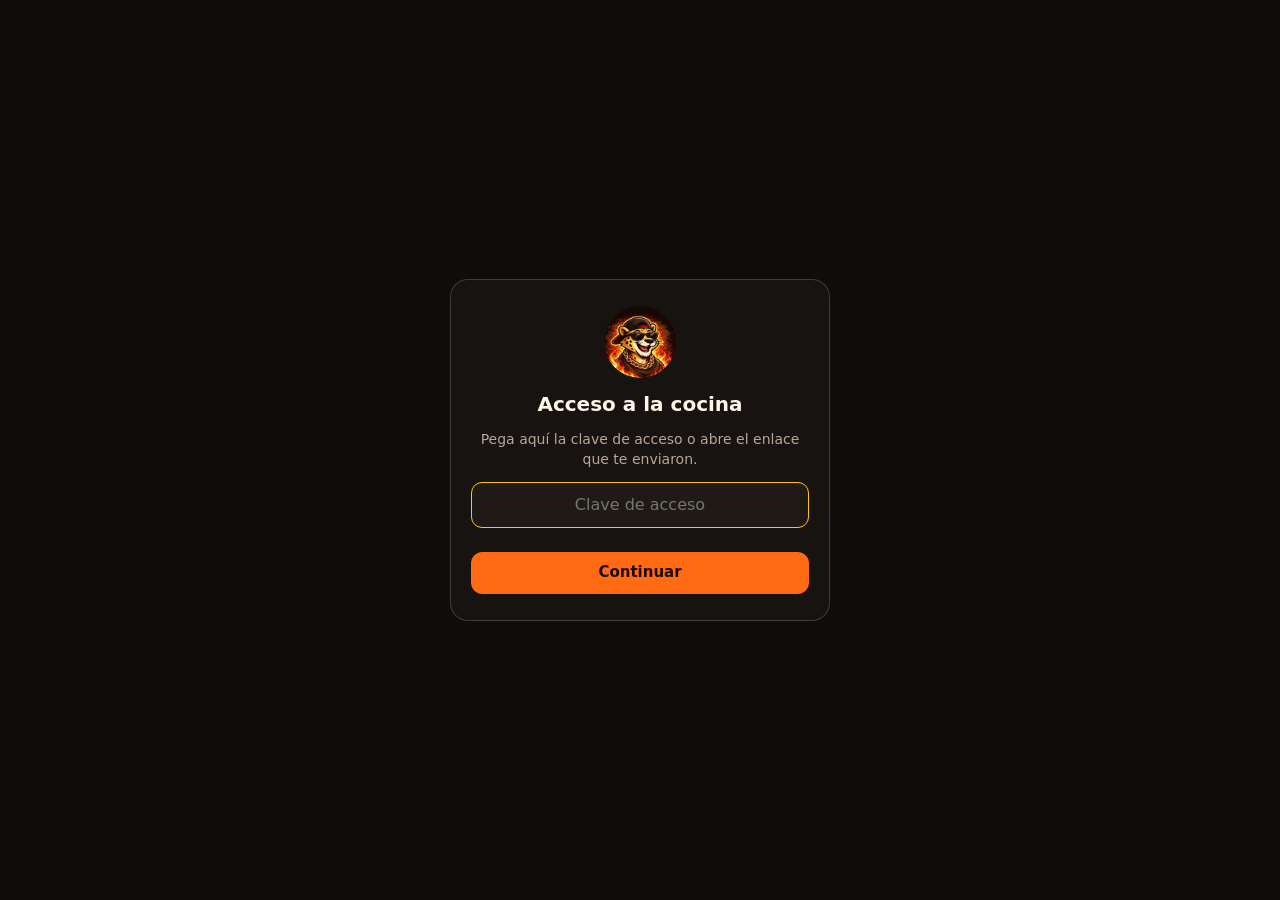
==== cocina/index.html @ 43f1ffb6 "Panel de cocina: pedidos compartidos en tiempo real entre caja y cocina - Nueva app instalable en /c" ====
<!doctype html>
<html lang="es-CO">
<head>
  <meta charset="utf-8">
  <meta name="viewport" content="width=device-width, initial-scale=1, viewport-fit=cover">
  <meta name="robots" content="noindex, nofollow">
  <meta name="theme-color" content="#0f0c0a">
  <title>DOKO Cocina</title>
  <link rel="manifest" href="manifest.webmanifest">
  <link rel="icon" type="image/png" href="../assets/img/logo-128.png">
  <link rel="apple-touch-icon" href="../assets/img/logo-192.png">
  <link rel="stylesheet" href="cocina.css">
</head>
<body data-vista="nuevo">
  <!-- Pantallas de acceso (clave y nombre) -->
  <div class="gate" data-gate hidden>
    <form class="gate__card" data-gate-form>
      <img src="../assets/img/logo-192.png" alt="" width="72" height="72">
      <h1 data-gate-title>DOKO Cocina</h1>
      <p data-gate-text></p>
      <input data-gate-input autocomplete="off" required>
      <div class="gate__quick" data-gate-quick></div>
      <button class="btn btn--primary btn--block" type="submit">Continuar</button>
    </form>
  </div>

  <header class="top">
    <div class="top__brand">
      <img src="../assets/img/logo-128.png" alt="" width="34" height="34">
      <div>
        <strong>DOKO Cocina</strong>
        <span class="conn" data-conexion><i></i><span>Conectando…</span></span>
      </div>
    </div>
    <div class="top__actions">
      <button class="chip" type="button" data-cambiar-nombre title="Cambiar mi nombre"><span data-mi-nombre>—</span></button>
      <button class="icon-btn" type="button" data-sonido title="Sonido para pedidos nuevos" aria-pressed="false">
        <svg viewBox="0 0 24 24" aria-hidden="true"><path d="M6 9H3v6h3l5 4V5L6 9Z"/><path class="on" d="M15.5 8.5a5 5 0 0 1 0 7M18.5 5.5a9 9 0 0 1 0 13"/><path class="off" d="m16 9 5 6m0-6-5 6"/></svg>
      </button>
      <button class="btn btn--primary" type="button" data-nuevo>
        <svg viewBox="0 0 24 24" aria-hidden="true"><path d="M12 5v14M5 12h14"/></svg><span>Nuevo pedido</span>
      </button>
    </div>
  </header>

  <div class="demo" data-demo hidden>
    <strong>Modo de prueba.</strong> Los pedidos solo se guardan en este navegador. Para compartirlos con la cocina hay que conectar Firebase (ver <code>cocina/LEEME.md</code>).
  </div>

  <nav class="tabs" aria-label="Estados de los pedidos">
    <button type="button" data-tab="nuevo" aria-selected="true">Nuevos <b data-count="nuevo">0</b></button>
    <button type="button" data-tab="preparando">Preparando <b data-count="preparando">0</b></button>
    <button type="button" data-tab="listo">Listos <b data-count="listo">0</b></button>
    <button type="button" data-tab="historial">Entregados <b data-count="historial">0</b></button>
  </nav>

  <main class="board">
    <section class="col" data-col="nuevo"><h2>Nuevos</h2><div class="col__list" data-list="nuevo"></div></section>
    <section class="col" data-col="preparando"><h2>Preparando</h2><div class="col__list" data-list="preparando"></div></section>
    <section class="col" data-col="listo"><h2>Listos</h2><div class="col__list" data-list="listo"></div></section>
    <section class="col col--hist" data-col="historial"><h2>Entregados y cancelados hoy</h2><div class="col__list" data-list="historial"></div></section>
  </main>

  <!-- Crear / editar pedido -->
  <dialog class="editor" data-editor aria-labelledby="editor-title">
    <div class="editor__box">
      <header class="editor__head">
        <h2 id="editor-title" data-editor-title>Nuevo pedido</h2>
        <div class="seg seg--panes" data-panes>
          <button type="button" data-pane="catalogo" aria-selected="true">Productos</button>
          <button type="button" data-pane="pedido" aria-selected="false">Pedido <b data-items-count>0</b></button>
        </div>
        <button class="icon-btn" type="button" data-cerrar-editor aria-label="Cerrar">
          <svg viewBox="0 0 24 24" aria-hidden="true"><path d="M6 6l12 12M18 6 6 18"/></svg>
        </button>
      </header>
      <div class="editor__body" data-editor-body>
        <section class="pane pane--catalogo" data-pane-el="catalogo">
          <div class="catalogo" data-catalogo>
            <input class="search" type="search" placeholder="Buscar producto…" data-buscar aria-label="Buscar producto">
            <div class="cats" data-cats></div>
            <div class="prods" data-prods></div>
          </div>
          <div class="config" data-config hidden></div>
        </section>
        <section class="pane pane--pedido" data-pane-el="pedido">
          <div class="items" data-items></div>
          <form class="datos" data-datos autocomplete="off">
            <div class="row2">
              <label>Cliente<input name="cliente" maxlength="60" placeholder="Nombre"></label>
              <label>Teléfono<input name="telefono" maxlength="30" inputmode="tel" placeholder="Opcional"></label>
            </div>
            <div class="seg" data-tipo>
              <button type="button" data-valor="domicilio" aria-selected="true">🛵 Domicilio</button>
              <button type="button" data-valor="recoger" aria-selected="false">🛍️ Recoger</button>
            </div>
            <div class="row2" data-domicilio>
              <label>Dirección<input name="direccion" maxlength="120" placeholder="Calle, número, apto"></label>
              <label>Barrio<input name="barrio" maxlength="60"></label>
            </div>
            <div class="pagos" data-pagos></div>
            <label>Notas para la cocina<textarea name="notas" rows="2" maxlength="300" placeholder="Ej: salsas aparte, cliente alérgico a…"></textarea></label>
          </form>
        </section>
      </div>
      <footer class="editor__foot">
        <button class="btn btn--ghost btn--danger" type="button" data-eliminar hidden>Eliminar</button>
        <div class="total">Total <strong data-total>$0</strong></div>
        <button class="btn btn--primary" type="button" data-guardar>Enviar a cocina</button>
      </footer>
    </div>
  </dialog>

  <div class="toasts" data-toasts aria-live="polite"></div>
  <script type="module" src="cocina.js"></script>
</body>
</html>
---- cocina/cocina.css ----
/* DOKO Cocina — panel de pedidos. Sin fuentes externas para que cargue rápido. */
:root {
  --bg: #0f0c0a;
  --bg-2: #171310;
  --card: #201a16;
  --card-2: #2a221d;
  --line: rgba(255, 236, 214, 0.1);
  --line-2: rgba(255, 236, 214, 0.18);
  --text: #fff6ea;
  --muted: #b8a796;
  --dim: #85766a;
  --orange: #ff6a13;
  --gold: #ffc21a;
  --green: #2fd27a;
  --red: #ef4136;
  --blue: #5aa9ff;
  --radius: 14px;
  --top-h: 60px;
  font-family: system-ui, -apple-system, 'Segoe UI', Roboto, 'Helvetica Neue', Arial, sans-serif;
}
*, *::before, *::after { box-sizing: border-box; }
html, body { margin: 0; background: var(--bg); color: var(--text); }
body { font-size: 15px; line-height: 1.4; -webkit-font-smoothing: antialiased; -webkit-tap-highlight-color: transparent; }
button, input, textarea { font: inherit; color: inherit; }
button { cursor: pointer; background: none; border: 0; padding: 0; }
h1, h2, h3, p { margin: 0; }
svg { width: 1em; height: 1em; fill: none; stroke: currentColor; stroke-width: 2; stroke-linecap: round; stroke-linejoin: round; flex: none; }
[hidden] { display: none !important; }
:focus-visible { outline: 2px solid var(--gold); outline-offset: 2px; }

/* ---------- Botones ---------- */
.btn {
  display: inline-flex; align-items: center; justify-content: center; gap: 6px;
  min-height: 42px; padding: 0 16px; border-radius: 11px; font-weight: 700; white-space: nowrap;
  background: var(--card-2); border: 1px solid var(--line-2); transition: transform 0.12s, background-color 0.15s;
}
.btn:active { transform: scale(0.97); }
.btn svg { font-size: 18px; stroke-width: 2.6; }
.btn--primary { background: var(--orange); border-color: var(--orange); color: #1b0b02; }
.btn--ok { background: var(--green); border-color: var(--green); color: #032013; }
.btn--gold { background: var(--gold); border-color: var(--gold); color: #1f1300; }
.btn--ghost { background: transparent; }
.btn--danger { color: #ff8a82; border-color: rgba(239, 65, 54, 0.45); }
.btn--block { width: 100%; }
.btn--sm { min-height: 34px; padding: 0 11px; font-size: 13px; border-radius: 9px; }
.icon-btn { width: 42px; height: 42px; display: grid; place-items: center; border-radius: 11px; border: 1px solid var(--line-2); font-size: 20px; }
.chip { height: 34px; padding: 0 12px; border-radius: 999px; border: 1px solid var(--line-2); font-size: 13px; font-weight: 600; color: var(--muted); max-width: 140px; overflow: hidden; text-overflow: ellipsis; white-space: nowrap; }

/* ---------- Encabezado ---------- */
.top {
  position: sticky; top: 0; z-index: 20; height: var(--top-h);
  display: flex; align-items: center; justify-content: space-between; gap: 10px; padding: 0 14px;
  background: rgba(15, 12, 10, 0.94); backdrop-filter: blur(10px); border-bottom: 1px solid var(--line);
}
.top__brand { display: flex; align-items: center; gap: 10px; min-width: 0; }
.top__brand img { border-radius: 50%; }
.top__brand strong { display: block; font-size: 15px; letter-spacing: 0.02em; }
.top__actions { display: flex; align-items: center; gap: 8px; }
.conn { display: inline-flex; align-items: center; gap: 6px; font-size: 12px; color: var(--muted); }
.conn i { width: 8px; height: 8px; border-radius: 50%; background: var(--dim); }
.conn.is-ok i { background: var(--green); box-shadow: 0 0 0 3px rgba(47, 210, 122, 0.2); }
.conn.is-warn i { background: var(--gold); }
.conn.is-bad i { background: var(--red); }
[data-sonido] .off { display: block; }
[data-sonido] .on { display: none; }
[data-sonido][aria-pressed='true'] { color: var(--gold); border-color: rgba(255, 194, 26, 0.5); }
[data-sonido][aria-pressed='true'] .on { display: block; }
[data-sonido][aria-pressed='true'] .off { display: none; }
@media (max-width: 560px) {
  [data-nuevo] span { display: none; }
  [data-nuevo] { width: 42px; padding: 0; }
  .chip { max-width: 92px; }
}

.demo { margin: 10px 14px 0; padding: 10px 12px; border-radius: 10px; font-size: 13px; color: #ffe3a3; background: rgba(255, 194, 26, 0.1); border: 1px solid rgba(255, 194, 26, 0.3); }
.demo code { font-size: 12px; }

/* ---------- Pestañas y tablero ---------- */
.tabs { display: flex; gap: 6px; padding: 10px 14px; overflow-x: auto; scrollbar-width: none; }
.tabs::-webkit-scrollbar { display: none; }
.tabs button {
  display: inline-flex; align-items: center; gap: 7px; height: 38px; padding: 0 14px; border-radius: 999px;
  border: 1px solid var(--line-2); color: var(--muted); font-weight: 700; font-size: 14px; white-space: nowrap;
}
.tabs b { min-width: 22px; height: 22px; padding: 0 6px; display: grid; place-items: center; border-radius: 999px; background: var(--card-2); color: var(--text); font-size: 12px; }
.tabs button[aria-selected='true'] { background: var(--text); color: var(--bg); border-color: var(--text); }
.tabs button[aria-selected='true'] b { background: var(--bg); color: var(--text); }
.tabs [data-tab='nuevo'] b.has { background: var(--gold); color: #1f1300; }

.board { display: grid; gap: 14px; padding: 4px 14px 40px; align-items: start; }
.col { display: none; flex-direction: column; gap: 10px; min-width: 0; }
.col h2 { display: none; font-size: 13px; text-transform: uppercase; letter-spacing: 0.1em; color: var(--muted); padding: 2px 2px 0; }
.col__list { display: grid; gap: 10px; }
body[data-vista='nuevo'] [data-col='nuevo'],
body[data-vista='preparando'] [data-col='preparando'],
body[data-vista='listo'] [data-col='listo'],
body[data-vista='historial'] [data-col='historial'] { display: flex; }
@media (min-width: 980px) {
  body:not([data-vista='historial']) .board { grid-template-columns: repeat(3, minmax(0, 1fr)); }
  body:not([data-vista='historial']) .col:not(.col--hist) { display: flex; }
  .col h2 { display: block; }
  body[data-vista='historial'] .col__list { grid-template-columns: repeat(auto-fill, minmax(300px, 1fr)); }
}
.empty { padding: 28px 12px; text-align: center; color: var(--dim); border: 1px dashed var(--line-2); border-radius: var(--radius); font-size: 14px; }

/* ---------- Tarjeta de pedido ---------- */
.order {
  position: relative; display: grid; gap: 10px; padding: 14px; border-radius: var(--radius);
  background: var(--card); border: 1px solid var(--line); border-left: 4px solid var(--gold);
  animation: llega 0.35s ease;
}
@keyframes llega { from { opacity: 0; transform: translateY(6px); } }
.order[data-estado='preparando'] { border-left-color: var(--orange); }
.order[data-estado='listo'] { border-left-color: var(--green); }
.order[data-estado='entregado'] { border-left-color: var(--dim); opacity: 0.85; }
.order[data-estado='cancelado'] { border-left-color: var(--red); opacity: 0.7; }
.order.is-flash { animation: flash 1.2s ease 2; }
@keyframes flash { 50% { box-shadow: 0 0 0 3px var(--gold); } }
.order__head { display: flex; align-items: center; gap: 10px; }
.order__num { font-size: 24px; font-weight: 800; letter-spacing: -0.02em; line-height: 1; }
.order__tipo { font-size: 12px; font-weight: 700; padding: 4px 8px; border-radius: 999px; background: var(--card-2); color: var(--muted); }
.order__time { margin-left: auto; font-size: 13px; font-weight: 700; color: var(--muted); font-variant-numeric: tabular-nums; }
.order__time.is-warn { color: var(--gold); }
.order__time.is-late { color: var(--red); }
.order__cliente { font-size: 14px; color: var(--muted); }
.order__cliente strong { color: var(--text); }
.order__badge { display: inline-block; margin-left: 6px; padding: 2px 7px; border-radius: 6px; font-size: 11px; font-weight: 800; background: var(--blue); color: #021b33; vertical-align: 1px; }
.order__badge--cancel { background: var(--red); color: #fff; }
.order__items { list-style: none; margin: 0; padding: 10px 0 0; border-top: 1px solid var(--line); display: grid; gap: 8px; }
.order__items li { display: grid; grid-template-columns: auto 1fr; gap: 2px 8px; }
.order__qty { font-weight: 800; color: var(--gold); font-size: 16px; }
.order__name { font-weight: 700; font-size: 16px; }
.order__det { grid-column: 2; font-size: 13px; color: var(--muted); }
.order__det em { color: #ffd98a; font-style: normal; }
.order__nota { padding: 8px 10px; border-radius: 9px; background: rgba(255, 194, 26, 0.1); color: #ffe3a3; font-size: 14px; }
.order__foot { display: flex; align-items: center; gap: 8px; flex-wrap: wrap; }
.order__meta { font-size: 12px; color: var(--dim); }
.order__total { font-weight: 800; font-size: 14px; margin-right: auto; }
.order__actions { display: flex; gap: 6px; margin-left: auto; }
.order__actions .btn--main { min-width: 120px; }

/* ---------- Editor (crear / editar pedido) ---------- */
dialog { padding: 0; border: 0; color: var(--text); background: transparent; max-width: none; max-height: none; }
dialog::backdrop { background: rgba(0, 0, 0, 0.6); }
.editor { width: 100vw; height: 100dvh; margin: 0; }
@media (min-width: 900px) { .editor { width: min(1180px, 96vw); height: min(860px, 94dvh); margin: auto; } }
.editor__box { display: flex; flex-direction: column; height: 100%; background: var(--bg-2); border: 1px solid var(--line-2); }
@media (min-width: 900px) { .editor__box { border-radius: 18px; overflow: hidden; } }
.editor__head { display: flex; align-items: center; gap: 10px; padding: 10px 12px; border-bottom: 1px solid var(--line); }
.editor__head h2 { font-size: 17px; margin-right: auto; white-space: nowrap; }
.editor__body { flex: 1; min-height: 0; display: grid; }
@media (min-width: 900px) { .editor__body { grid-template-columns: 1.15fr 1fr; } }
.pane { min-height: 0; min-width: 0; overflow-x: hidden; overflow-y: auto; padding: 12px; overscroll-behavior: contain; }
.pane--pedido { border-left: 1px solid var(--line); display: flex; flex-direction: column; gap: 14px; }
@media (max-width: 899px) {
  .editor__body[data-pane='catalogo'] .pane--pedido,
  .editor__body[data-pane='pedido'] .pane--catalogo { display: none; }
  .pane--pedido { border-left: 0; }
}
@media (min-width: 900px) { .editor .seg--panes { display: none; } }
.editor__foot { display: flex; align-items: center; gap: 10px; padding: 10px 12px calc(10px + env(safe-area-inset-bottom)); border-top: 1px solid var(--line); background: var(--bg); }
.total { margin-left: auto; font-size: 14px; color: var(--muted); }
.total strong { color: var(--text); font-size: 20px; margin-left: 4px; }

.seg { display: inline-flex; padding: 3px; border-radius: 11px; background: var(--card); border: 1px solid var(--line); gap: 3px; }
.seg button { height: 34px; padding: 0 12px; border-radius: 8px; font-weight: 700; font-size: 14px; color: var(--muted); white-space: nowrap; }
.seg button[aria-selected='true'] { background: var(--text); color: var(--bg); }
.seg b { margin-left: 4px; padding: 1px 6px; border-radius: 999px; background: var(--orange); color: #1b0b02; font-size: 12px; }

.search { width: 100%; height: 42px; padding: 0 12px; border-radius: 11px; background: var(--card); border: 1px solid var(--line-2); outline: none; }
.search:focus { border-color: var(--gold); }
.cats { display: flex; gap: 6px; margin: 10px 0; overflow-x: auto; scrollbar-width: none; }
.cats button { height: 32px; padding: 0 12px; border-radius: 999px; border: 1px solid var(--line-2); font-size: 13px; font-weight: 700; color: var(--muted); white-space: nowrap; }
.cats button[aria-selected='true'] { background: var(--card-2); color: var(--text); border-color: var(--gold); }
.prods, .items, .col__list { grid-template-columns: minmax(0, 1fr); }
.prods { display: grid; gap: 6px; }
.prods h3 { font-size: 12px; text-transform: uppercase; letter-spacing: 0.1em; color: var(--dim); margin: 10px 2px 2px; }
.prod {
  display: flex; align-items: center; gap: 10px; width: 100%; padding: 10px 10px 10px 12px; text-align: left;
  border-radius: 11px; background: var(--card); border: 1px solid var(--line);
}
.prod:hover { border-color: var(--line-2); }
.prod__name { flex: 1; font-weight: 700; min-width: 0; }
.prod__name small { display: block; font-weight: 500; font-size: 12px; color: var(--dim); white-space: nowrap; overflow: hidden; text-overflow: ellipsis; }
.prod__price { font-weight: 700; color: var(--gold); font-size: 14px; }
.prod__add { width: 34px; height: 34px; display: grid; place-items: center; border-radius: 9px; background: var(--orange); color: #1b0b02; font-size: 18px; }
.prod__add svg { stroke-width: 2.8; }
.prod__count { font-size: 12px; font-weight: 800; color: var(--green); }

.config { display: flex; flex-direction: column; gap: 14px; }
.config__back { align-self: flex-start; }
.config__title { font-size: 20px; font-weight: 800; }
.config__desc { color: var(--muted); font-size: 13px; }
.config h4 { margin: 0 0 6px; font-size: 13px; color: var(--muted); text-transform: uppercase; letter-spacing: 0.08em; }
.opts { display: flex; flex-wrap: wrap; gap: 6px; }
.opt { padding: 8px 12px; border-radius: 10px; border: 1px solid var(--line-2); font-size: 14px; font-weight: 600; text-align: left; }
.opt small { color: var(--gold); font-weight: 700; margin-left: 4px; }
.opt[aria-pressed='true'] { background: rgba(255, 106, 19, 0.16); border-color: var(--orange); color: var(--text); }
.config input, .datos input, .datos textarea {
  width: 100%; padding: 10px 12px; border-radius: 10px; background: var(--card); border: 1px solid var(--line-2); outline: none; resize: vertical;
}
.config input:focus, .datos input:focus, .datos textarea:focus { border-color: var(--gold); }
.config__foot { display: flex; align-items: center; gap: 10px; }
.config__foot .btn--primary { flex: 1; }

.stepper { display: inline-flex; align-items: center; gap: 2px; padding: 3px; border-radius: 10px; background: var(--card); border: 1px solid var(--line-2); }
.stepper button { width: 32px; height: 32px; display: grid; place-items: center; border-radius: 8px; font-size: 16px; }
.stepper button svg { stroke-width: 2.6; }
.stepper output { min-width: 26px; text-align: center; font-weight: 800; }

.items { display: grid; gap: 8px; }
.items__empty { padding: 22px 10px; text-align: center; color: var(--dim); border: 1px dashed var(--line-2); border-radius: 12px; font-size: 14px; }
.it { display: grid; grid-template-columns: auto 1fr auto; gap: 8px 10px; align-items: start; padding: 10px; border-radius: 12px; background: var(--card); border: 1px solid var(--line); }
.it__name { font-weight: 700; }
.it__det { font-size: 13px; color: var(--muted); }
.it__det em { color: #ffd98a; font-style: normal; }
.it__price { font-weight: 700; font-size: 14px; text-align: right; }
.it__tools { grid-column: 2 / 4; display: flex; gap: 6px; justify-content: flex-end; }

.datos { display: grid; gap: 10px; }
.datos label { display: grid; gap: 5px; font-size: 13px; font-weight: 600; color: var(--muted); }
.row2 { display: grid; gap: 10px; grid-template-columns: 1fr 1fr; }
.pagos { display: flex; flex-wrap: wrap; gap: 6px; }

/* ---------- Acceso ---------- */
.gate { position: fixed; inset: 0; z-index: 50; display: grid; place-items: center; padding: 16px; background: var(--bg); }
.gate__card { width: min(380px, 100%); display: grid; gap: 12px; justify-items: center; text-align: center; padding: 26px 20px; border-radius: 18px; background: var(--bg-2); border: 1px solid var(--line-2); }
.gate__card img { border-radius: 50%; }
.gate__card h1 { font-size: 20px; }
.gate__card p { color: var(--muted); font-size: 14px; }
.gate__card input { width: 100%; height: 46px; padding: 0 12px; border-radius: 11px; background: var(--card); border: 1px solid var(--line-2); text-align: center; font-size: 16px; outline: none; }
.gate__card input:focus { border-color: var(--gold); }
.gate__quick { display: flex; flex-wrap: wrap; gap: 6px; justify-content: center; }

/* ---------- Avisos ---------- */
.toasts { position: fixed; z-index: 60; left: 50%; bottom: calc(16px + env(safe-area-inset-bottom)); transform: translateX(-50%); display: grid; gap: 8px; width: min(92vw, 380px); pointer-events: none; }
.toast { padding: 11px 14px; border-radius: 12px; background: #2f2620; border: 1px solid var(--line-2); font-weight: 600; font-size: 14px; box-shadow: 0 10px 30px rgba(0, 0, 0, 0.5); animation: llega 0.25s ease; }
.toast--ok { border-color: rgba(47, 210, 122, 0.5); }
.toast--bad { border-color: rgba(239, 65, 54, 0.6); }

@media (prefers-reduced-motion: reduce) { *, *::before, *::after { animation: none !important; transition: none !important; } }
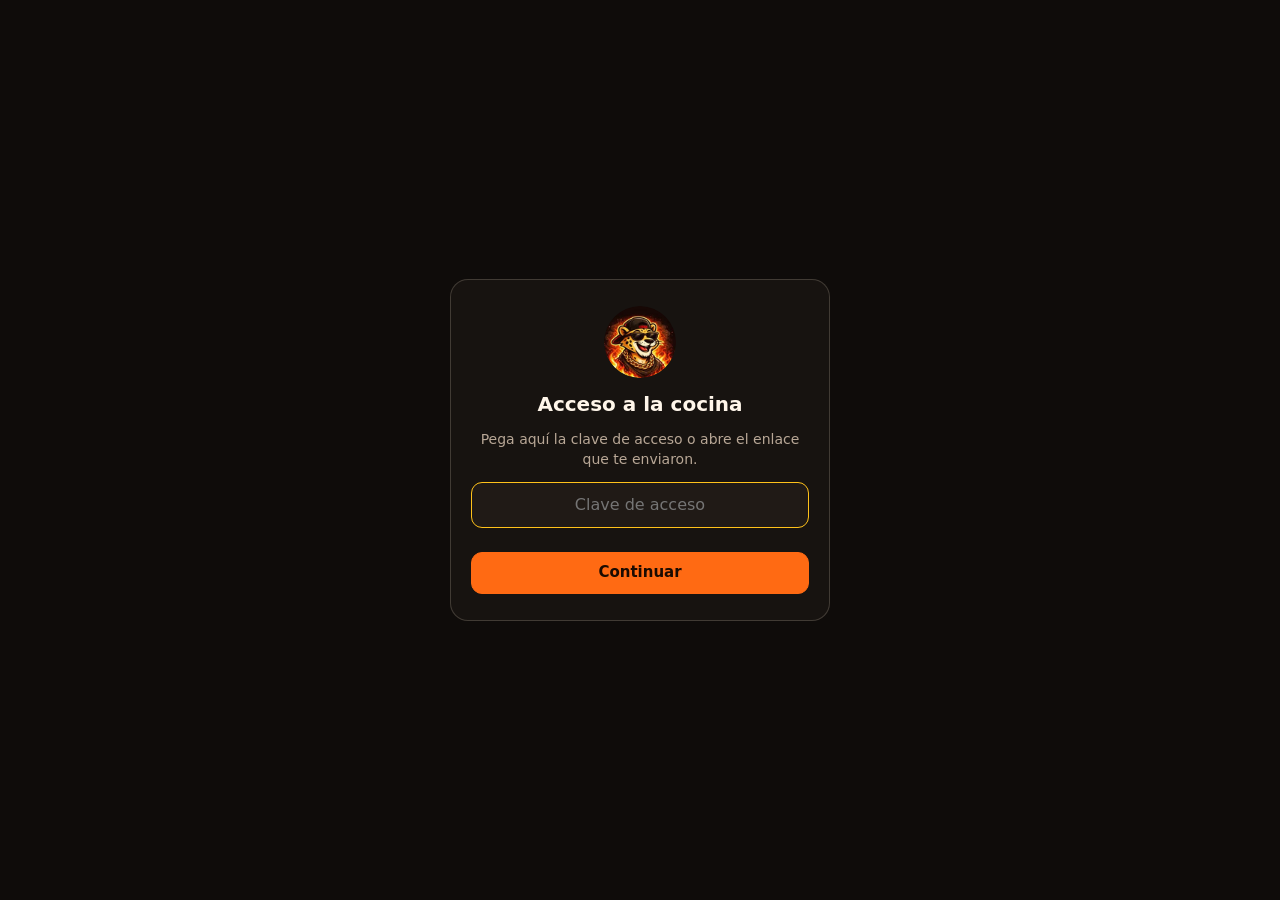
==== commit 9db3f2eb: "Panel de cocina: hora de Colombia, cierre de jornada y Excel del día - Barra con fecha y hora exacta" ====
--- a/cocina/index.html
+++ b/cocina/index.html
@@ -43,8 +43,19 @@
     </div>
   </header>
 
+  <div class="jornada">
+    <div class="jornada__reloj">
+      <span data-fecha-larga>—</span>
+      <strong data-hora>—</strong>
+    </div>
+    <span class="jornada__info" data-jornada-info>Abriendo jornada…</span>
+    <button class="btn btn--sm btn--cierre" type="button" data-abrir-cierre>
+      <svg viewBox="0 0 24 24" aria-hidden="true"><path d="M12 3v9M7.5 6.5a7 7 0 1 0 9 0"/></svg>Cerrar jornada
+    </button>
+  </div>
+
   <div class="demo" data-demo hidden>
-    <strong>Modo de prueba.</strong> Los pedidos solo se guardan en este navegador. Para compartirlos con la cocina hay que conectar Firebase (ver <code>cocina/LEEME.md</code>).
+    <strong>Modo de prueba.</strong> Estos pedidos solo se guardan en este navegador y no llegan a la cocina.
   </div>
 
   <nav class="tabs" aria-label="Estados de los pedidos">
@@ -111,6 +122,30 @@
     </div>
   </dialog>
 
+  <!-- Cierre de jornada -->
+  <dialog class="cierre" data-cierre aria-labelledby="cierre-title">
+    <div class="cierre__box">
+      <header class="editor__head">
+        <h2 id="cierre-title">Cerrar jornada</h2>
+        <button class="icon-btn" type="button" data-cerrar-cierre aria-label="Cerrar">
+          <svg viewBox="0 0 24 24" aria-hidden="true"><path d="M6 6l12 12M18 6 6 18"/></svg>
+        </button>
+      </header>
+      <div class="cierre__body" data-cierre-body></div>
+      <footer class="cierre__foot">
+        <button class="btn btn--ghost" type="button" data-solo-excel>Solo descargar Excel</button>
+        <button class="btn btn--primary" type="button" data-confirmar-cierre>Cerrar jornada y descargar Excel</button>
+      </footer>
+      <div class="cierre__anteriores">
+        <h3>Reportes de días anteriores</h3>
+        <div class="cierre__fila">
+          <input type="date" data-cierre-fecha aria-label="Fecha del reporte">
+          <button class="btn btn--sm" type="button" data-descargar-anterior>Descargar Excel</button>
+        </div>
+      </div>
+    </div>
+  </dialog>
+
   <div class="toasts" data-toasts aria-live="polite"></div>
   <script type="module" src="cocina.js"></script>
 </body>
--- a/cocina/cocina.css
+++ b/cocina/cocina.css
@@ -71,6 +71,46 @@
   [data-nuevo] { width: 42px; padding: 0; }
   .chip { max-width: 92px; }
 }
+
+/* ---------- Jornada (reloj de Colombia y cierre del día) ---------- */
+.jornada {
+  display: flex; align-items: center; gap: 8px 14px; flex-wrap: wrap; padding: 8px 14px;
+  background: var(--bg-2); border-bottom: 1px solid var(--line);
+}
+.jornada__reloj { display: flex; align-items: baseline; gap: 10px; }
+.jornada__reloj span { font-size: 13px; color: var(--muted); font-weight: 600; }
+.jornada__reloj strong { font-size: 18px; font-weight: 800; font-variant-numeric: tabular-nums; letter-spacing: 0.01em; }
+.jornada__info { flex: 1; min-width: 160px; font-size: 13px; color: var(--muted); }
+.jornada__info.is-warn { color: #ffd98a; font-weight: 700; }
+.btn--cierre { color: #ffb3ad; border-color: rgba(239, 65, 54, 0.45); }
+.btn--cierre svg { font-size: 15px; }
+@media (max-width: 560px) {
+  .jornada__reloj { width: 100%; justify-content: space-between; }
+  .jornada__info { min-width: 0; }
+}
+
+.cierre { width: min(560px, 100vw); max-height: 100dvh; margin: auto; }
+.cierre__box { display: flex; flex-direction: column; max-height: 100dvh; background: var(--bg-2); border: 1px solid var(--line-2); border-radius: 18px; overflow: auto; }
+.cierre__body { display: grid; gap: 14px; padding: 14px; }
+.cierre__fecha { font-size: 15px; color: var(--muted); }
+.cierre__fecha strong { color: var(--text); }
+.cierre__kpis { display: grid; grid-template-columns: repeat(3, 1fr); gap: 8px; }
+.cierre__kpis div { display: grid; gap: 2px; padding: 12px; border-radius: 12px; background: var(--card); border: 1px solid var(--line); }
+.cierre__kpis span { font-size: 12px; color: var(--muted); }
+.cierre__kpis strong { font-size: 20px; }
+.cierre__kpis div:last-child strong { color: var(--gold); }
+.cierre__cats { list-style: none; margin: 0; padding: 0; display: grid; gap: 6px; }
+.cierre__cats li { display: grid; grid-template-columns: 1fr auto auto; gap: 14px; padding: 10px 12px; border-radius: 10px; background: var(--card); }
+.cierre__cats li span:nth-child(2) { color: var(--muted); }
+.cierre__aviso { padding: 10px 12px; border-radius: 10px; font-size: 14px; color: #ffe3a3; background: rgba(255, 194, 26, 0.1); border: 1px solid rgba(255, 194, 26, 0.3); }
+.cierre__nota { font-size: 13px; color: var(--muted); }
+.cierre__foot { display: flex; gap: 8px; flex-wrap: wrap; justify-content: flex-end; padding: 12px 14px; border-top: 1px solid var(--line); }
+.cierre__foot .btn--primary { flex: 1 1 240px; }
+.cierre__anteriores { padding: 12px 14px 16px; border-top: 1px solid var(--line); display: grid; gap: 8px; }
+.cierre__anteriores h3 { font-size: 13px; color: var(--muted); text-transform: uppercase; letter-spacing: 0.08em; }
+.cierre__fila { display: flex; gap: 8px; }
+.cierre__fila input { flex: 1; height: 38px; padding: 0 10px; border-radius: 10px; background: var(--card); border: 1px solid var(--line-2); color-scheme: dark; }
+@media (max-width: 420px) { .cierre__kpis strong { font-size: 16px; } }
 
 .demo { margin: 10px 14px 0; padding: 10px 12px; border-radius: 10px; font-size: 13px; color: #ffe3a3; background: rgba(255, 194, 26, 0.1); border: 1px solid rgba(255, 194, 26, 0.3); }
 .demo code { font-size: 12px; }
